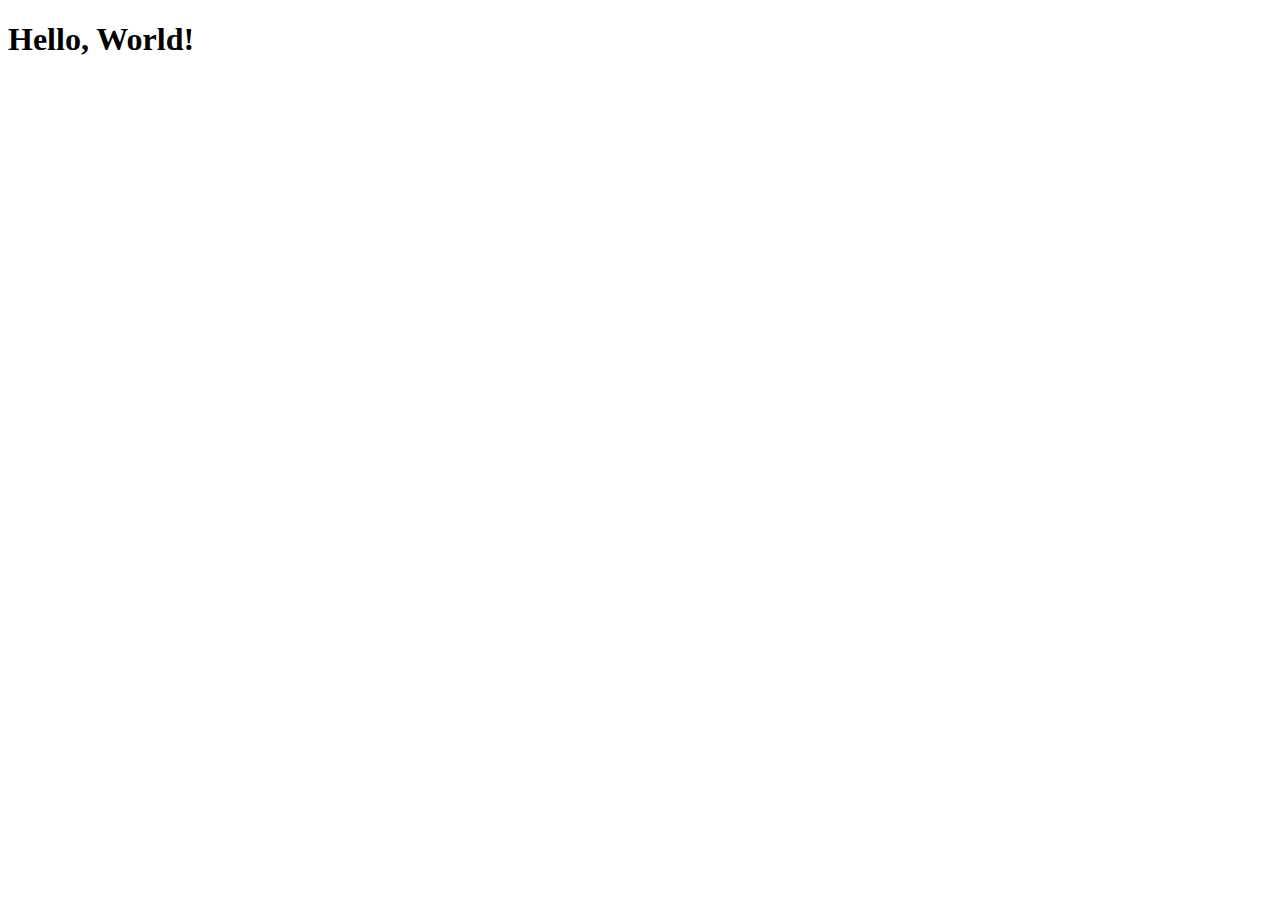
==== index.html @ 1b9420a2 "Criação da página principal" ====
<!DOCTYPE html>
<html lang="pt-br">
<head>
    <meta charset="UTF-8">
    <meta name="viewport" content="width=device-width, initial-scale=1.0">
    <title>Projeto Redes Sociais</title>
    <link rel="shortcut icon" href="favicon.ico" type="image/x-icon">
</head>
<body>
    <h1>Hello, World!
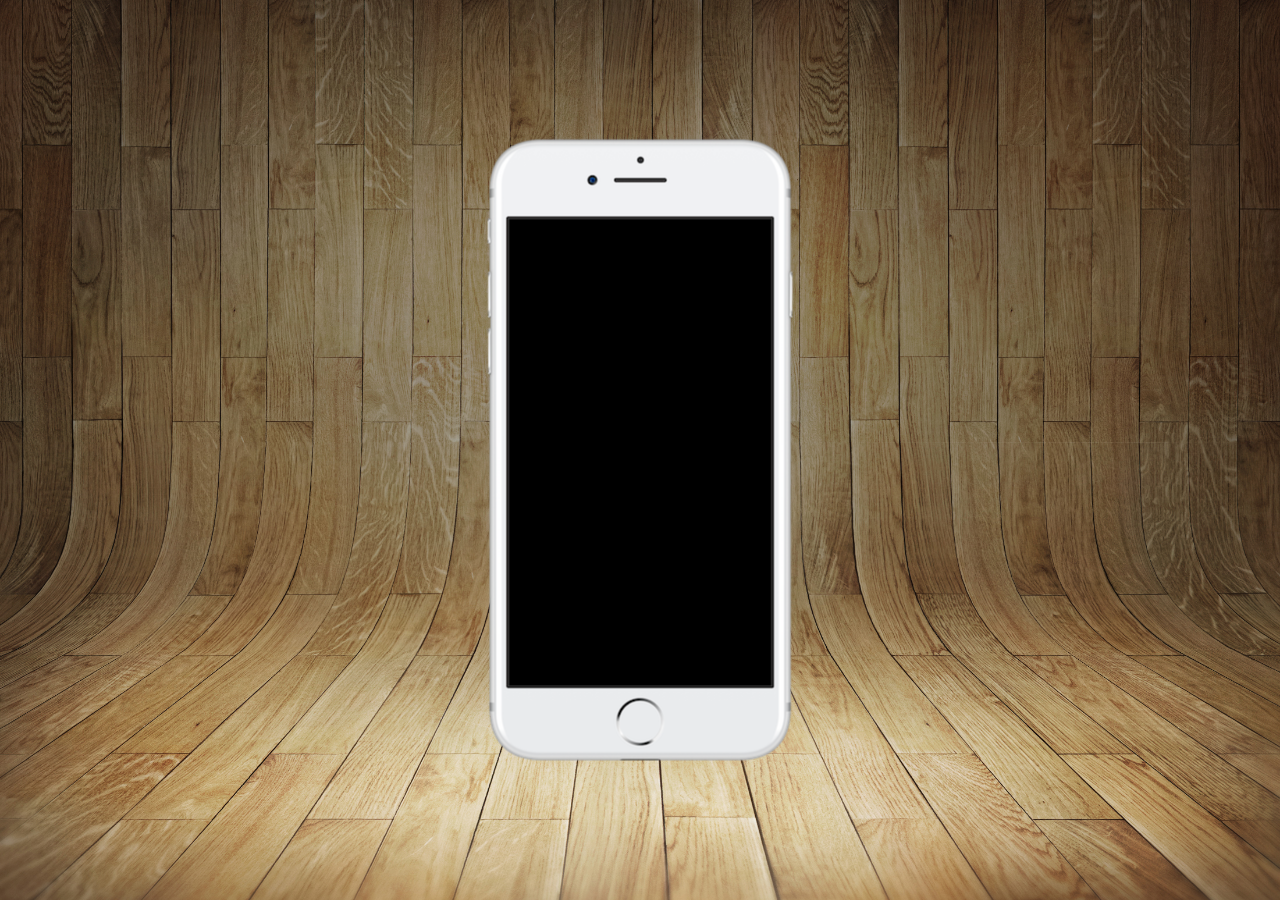
==== commit c20f781a: "Criação da página principal do projeto" ====
--- a/index.html
+++ b/index.html
@@ -4,7 +4,17 @@
     <meta charset="UTF-8">
     <meta name="viewport" content="width=device-width, initial-scale=1.0">
     <title>Projeto Redes Sociais</title>
+    <link rel="stylesheet" href="estilos/style.css">
     <link rel="shortcut icon" href="favicon.ico" type="image/x-icon">
 </head>
 <body>
-    <h1>Hello, World!+    <main>
+        <section id="telefone">
+
+        </section>
+        <section id="redes-socias">
+
+        </section>
+    </main>
+</body>
+</html>--- a/estilos/style.css
+++ b/estilos/style.css
@@ -0,0 +1,35 @@
+@charset "UTF-8";
+
+* {
+    margin: 0px;
+    padding: 0px;
+    font-family: Arial, Helvetica, sans-serif;
+}
+
+html, body {
+    height: 100vh;
+    width: 100vw;
+    background-color: black;
+}
+
+body {
+    background: url('../imagens/fundo-madeira.jpg') no-repeat top center;
+    background-size: cover;
+    background-attachment: fixed;
+}
+
+main {
+    height: 100vh;
+    position: relative;
+}
+
+section#telefone {
+    position: absolute;
+    top: 50%;
+    left: 50%;
+    transform: translate(-50%, -50%);
+    height: 627px;
+    width: 311px;
+    background: url('../imagens/frame-iphone.png') no-repeat;
+    
+}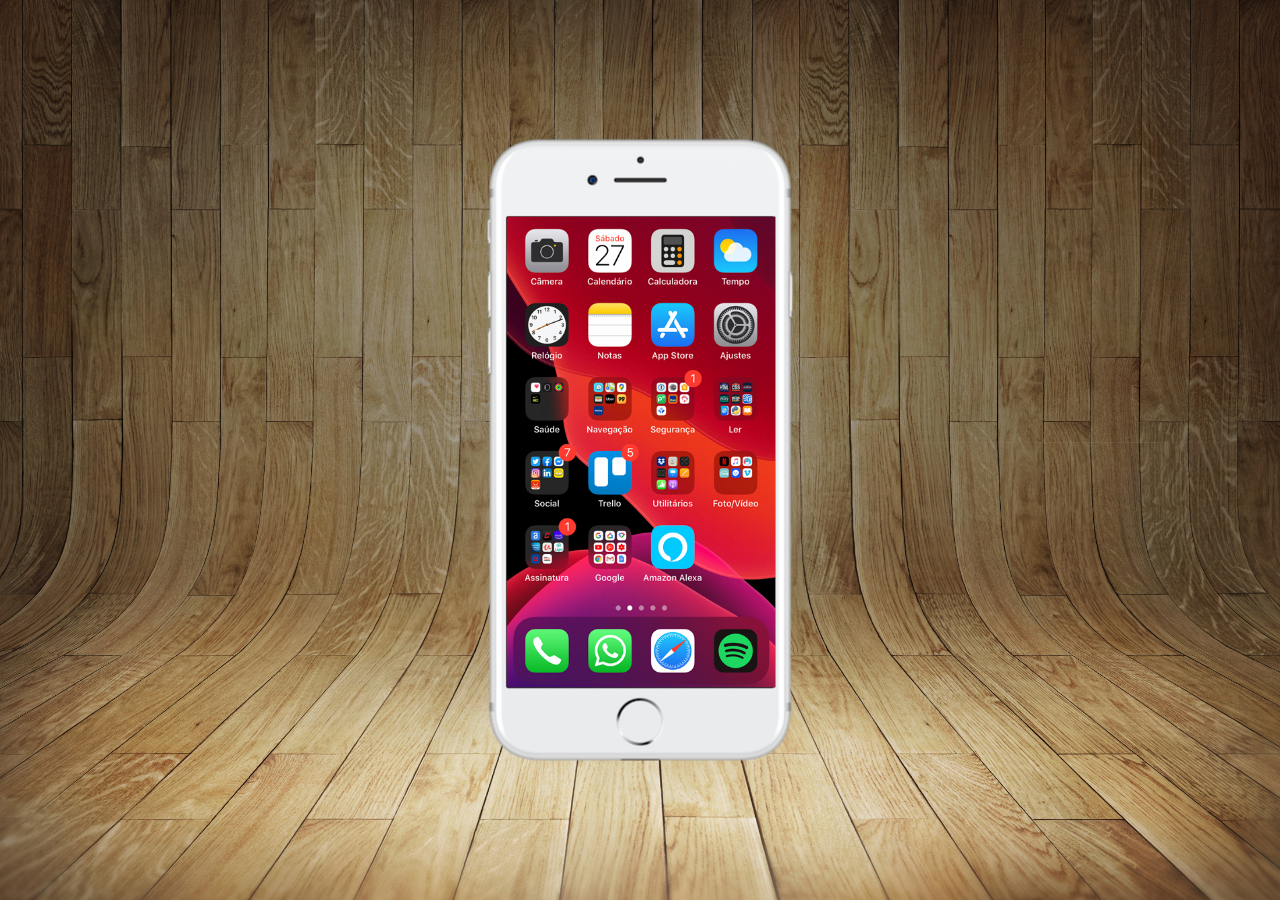
==== commit cdd15713: "Criação da tela home" ====
--- a/index.html
+++ b/index.html
@@ -10,7 +10,7 @@
 <body>
     <main>
         <section id="telefone">
-
+            <iframe src="home.html" name="tela" id="tela" frameborder="0"></iframe>
         </section>
         <section id="redes-socias">
 
--- a/estilos/style.css
+++ b/estilos/style.css
@@ -32,4 +32,12 @@
     width: 311px;
     background: url('../imagens/frame-iphone.png') no-repeat;
     
+}
+
+iframe#tela {
+    position: relative;
+    top: 80px;
+    left: 22px;
+    width: 269px;
+    height: 471px;
 }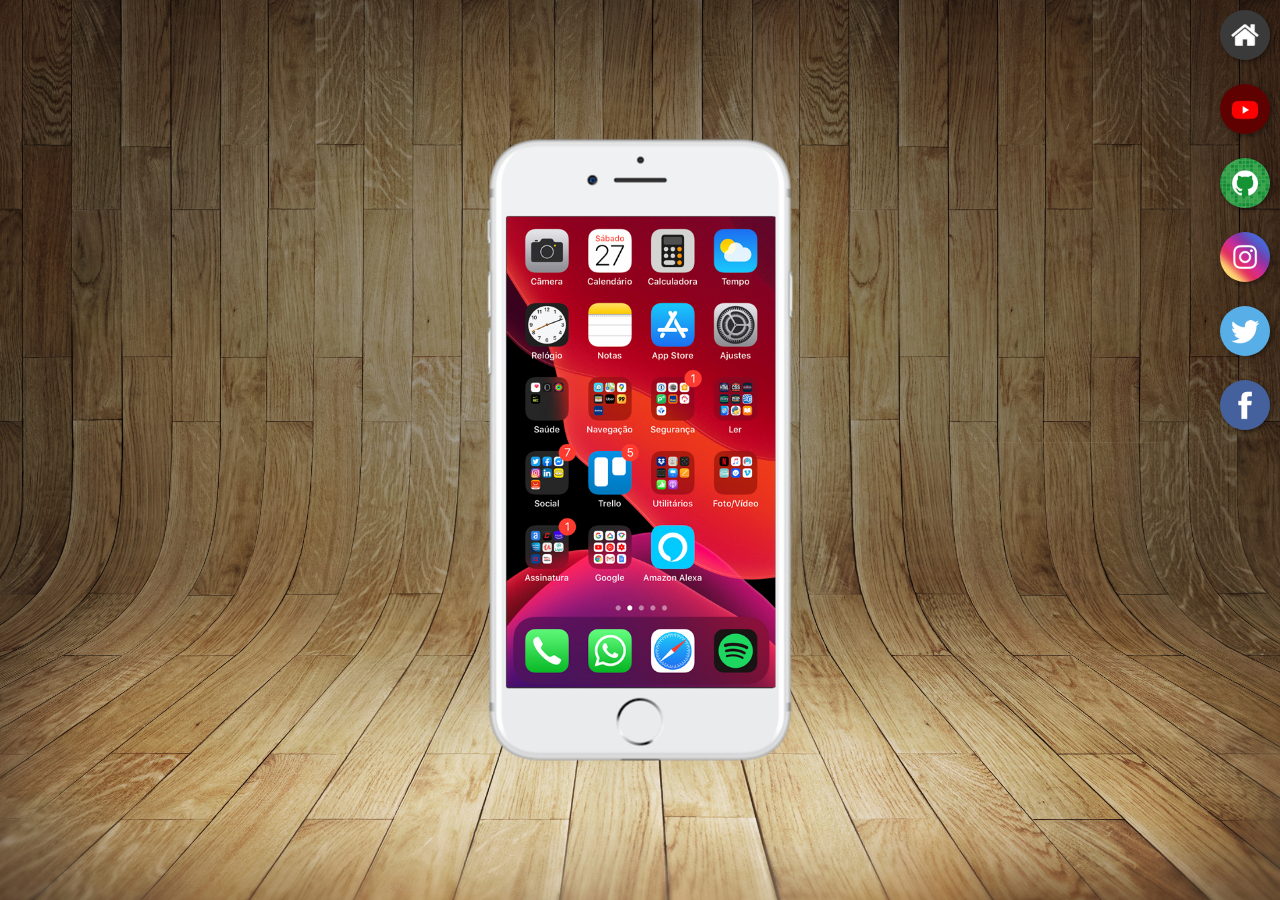
==== commit 4b962c8a: "Criação de botões laterais" ====
--- a/index.html
+++ b/index.html
@@ -10,10 +10,17 @@
 <body>
     <main>
         <section id="telefone">
-            <iframe src="home.html" name="tela" id="tela" frameborder="0"></iframe>
+            <iframe src="home.html" name="tela" id="tela" frameborder="0">
+                Seu navegador não é compatível com o conteúdo.
+            </iframe>
         </section>
-        <section id="redes-socias">
-
+        <section id="redes-sociais">
+            <a href="#" target="tela"><img src="imagens/logo-home.jpg" alt="Home"></a><br>
+            <a href="#" target="tela"><img src="imagens/logo-youtube.jpg" alt="Youtube"></a><br>
+            <a href="#" target="tela"><img src="imagens/logo-github.jpg" alt="GitHub"></a><br>
+            <a href="#" target="tela"><img src="imagens/logo-instagram.jpg" alt="Instagram"></a><br>
+            <a href="#" target="tela"><img src="imagens/logo-twitter.jpg" alt="Twitter"></a><br>
+            <a href="#" target="tela"><img src="imagens/logo-facebook.jpg" alt="Facebook"></a>
         </section>
     </main>
 </body>
--- a/estilos/style.css
+++ b/estilos/style.css
@@ -40,4 +40,21 @@
     left: 22px;
     width: 269px;
     height: 471px;
+}
+
+section#redes-sociais {
+    text-align: right;
+}
+
+section#redes-sociais img {
+    width: 50px;
+    margin: 10px;
+    border-radius: 50%;
+    box-shadow: 2px 2px 5px rgba(0, 0, 0, 0.425);
+    box-sizing: border-box;
+    transition-duration: 0.2s;
+}
+
+section#redes-sociais img:hover {
+    border: 3px solid rgba(255, 255, 255, 0.614);
 }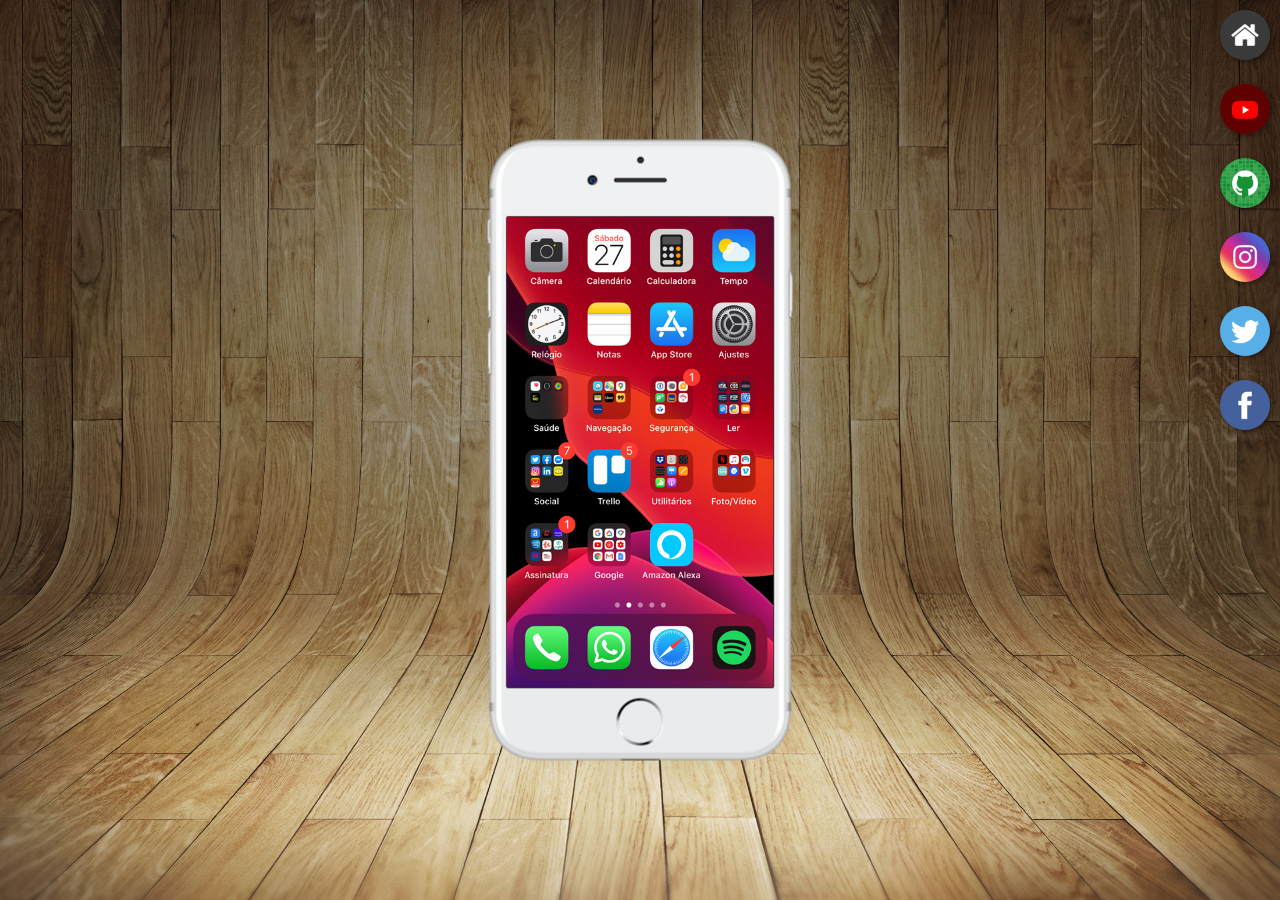
==== commit 9b59e65c: "Atualização do projeto" ====
--- a/index.html
+++ b/index.html
@@ -15,12 +15,12 @@
             </iframe>
         </section>
         <section id="redes-sociais">
-            <a href="#" target="tela"><img src="imagens/logo-home.jpg" alt="Home"></a><br>
-            <a href="#" target="tela"><img src="imagens/logo-youtube.jpg" alt="Youtube"></a><br>
-            <a href="#" target="tela"><img src="imagens/logo-github.jpg" alt="GitHub"></a><br>
-            <a href="#" target="tela"><img src="imagens/logo-instagram.jpg" alt="Instagram"></a><br>
-            <a href="#" target="tela"><img src="imagens/logo-twitter.jpg" alt="Twitter"></a><br>
-            <a href="#" target="tela"><img src="imagens/logo-facebook.jpg" alt="Facebook"></a>
+            <a href="home.html" target="tela"><img src="imagens/logo-home.jpg" alt="Home"></a><br>
+            <a href="youtube.html" target="tela"><img src="imagens/logo-youtube.jpg" alt="Youtube"></a><br>
+            <a href="github.html" target="tela"><img src="imagens/logo-github.jpg" alt="GitHub"></a><br>
+            <a href="instagram.html" target="tela"><img src="imagens/logo-instagram.jpg" alt="Instagram"></a><br>
+            <a href="twitter.html" target="tela"><img src="imagens/logo-twitter.jpg" alt="Twitter"></a><br>
+            <a href="facebook.html" target="tela"><img src="imagens/logo-facebook.jpg" alt="Facebook"></a>
         </section>
     </main>
 </body>
--- a/estilos/style.css
+++ b/estilos/style.css
@@ -38,7 +38,7 @@
     position: relative;
     top: 80px;
     left: 22px;
-    width: 269px;
+    width: 267px;
     height: 471px;
 }
 
